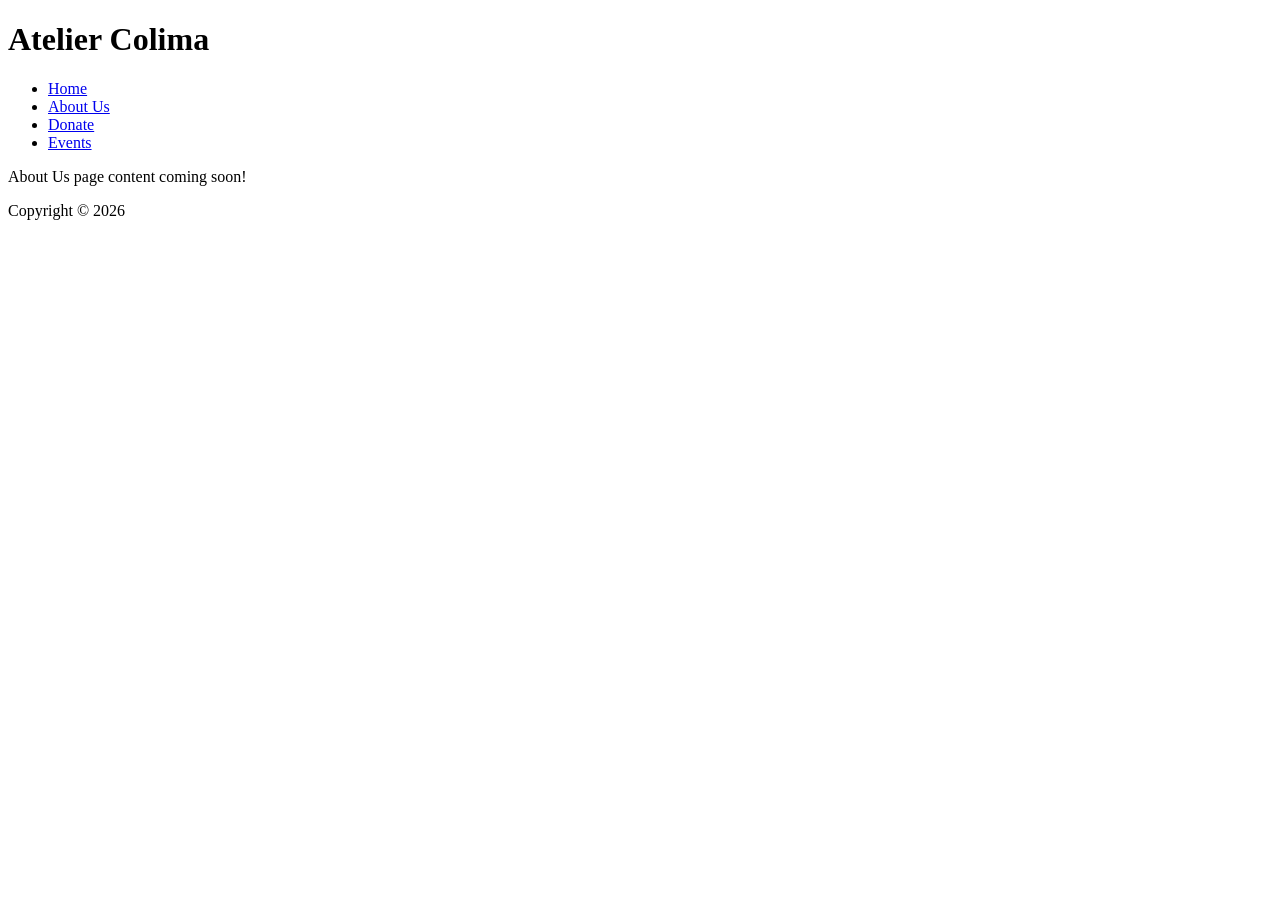
==== about.html @ ab4eb9ea "Added three pages, HTML scaffold, and navigation links" ====
<!DOCTYPE html>
<html lang="en">
<head>
    <meta charset="UTF-8">
    <meta name="viewport" content="width=device-width, initial-scale=1.0">
    
    <title>Atelier Colima Nonprofit</title>
</head>
<body>
    <header>
        <h1>Atelier Colima</h1>
    </header>

    <nav>
        <ul>
            <li><a href="index.html">Home</a></li>
            <li><a href="about.html">About Us</a></li>
            <li><a href="donate.html">Donate</a></li>
            <li><a href="events.html">Events</a></li>
        </ul>
    </nav>

    <main>
        <p>About Us page content coming soon!</p>
    </main>

    <footer>
        <p>Copyright &copy; 2026</p>
    </footer>
</body>
</html>
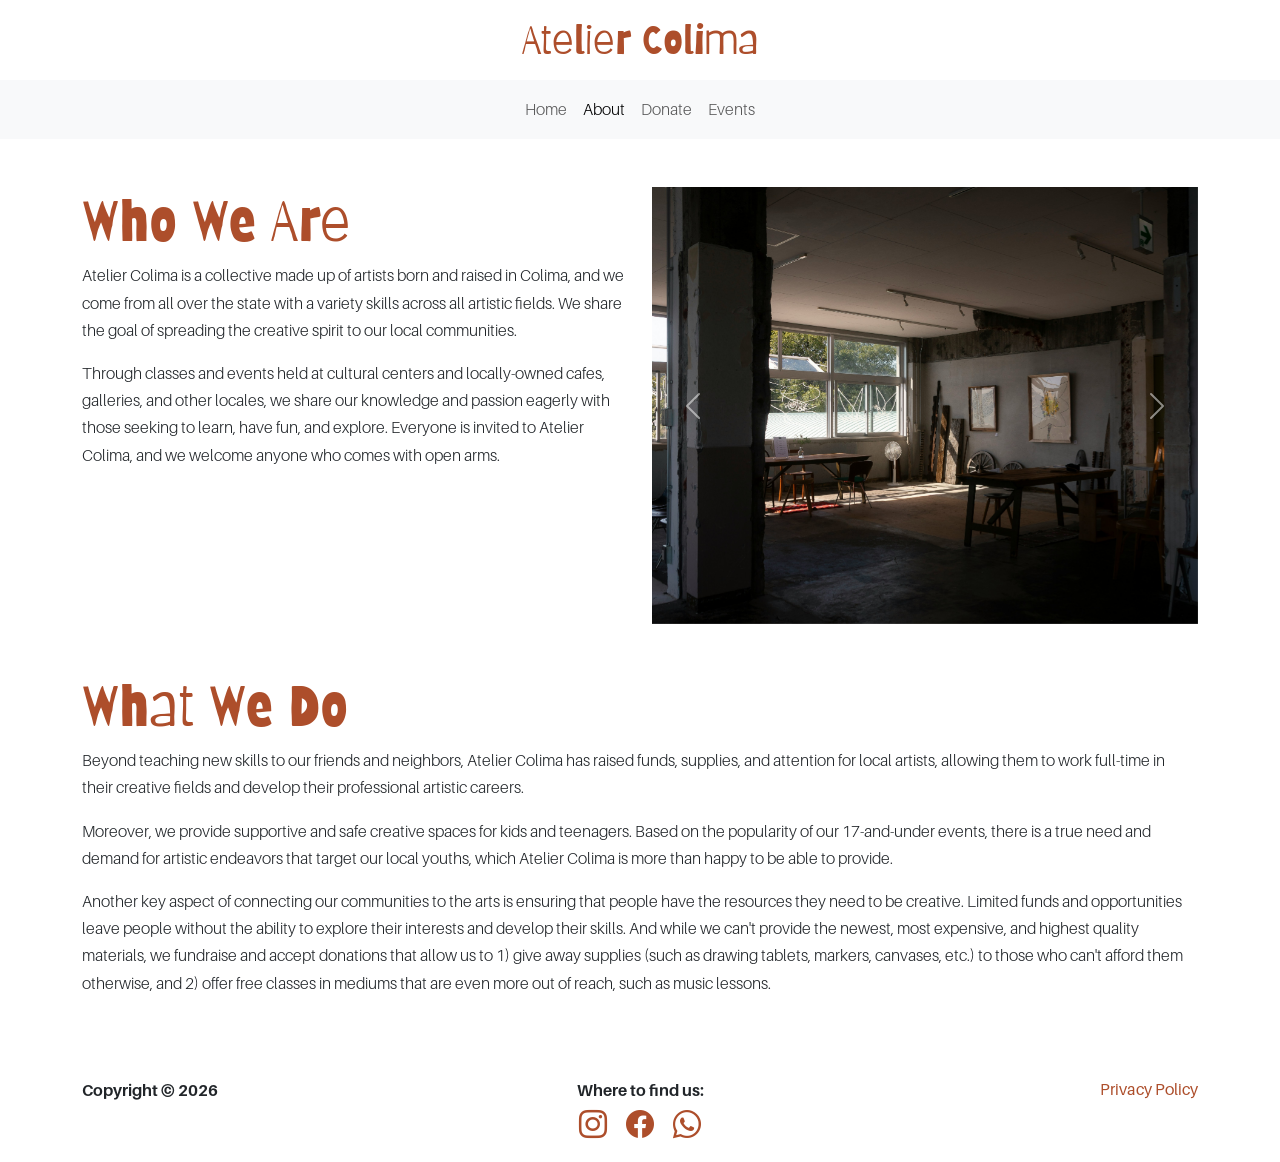
==== commit 33092707: "Added page content, fonts, images, and Bootstrap components to website" ====
--- a/about.html
+++ b/about.html
@@ -5,27 +5,142 @@
     <meta name="viewport" content="width=device-width, initial-scale=1.0">
     
     <title>Atelier Colima Nonprofit</title>
+
+    <link href="https://cdn.jsdelivr.net/npm/bootstrap@5.3.8/dist/css/bootstrap.min.css" rel="stylesheet" integrity="sha384-sRIl4kxILFvY47J16cr9ZwB07vP4J8+LH7qKQnuqkuIAvNWLzeN8tE5YBujZqJLB" crossorigin="anonymous">
+
+    <link rel="stylesheet" href="https://cdn.jsdelivr.net/npm/bootstrap-icons@1.13.1/font/bootstrap-icons.min.css">
+
+    <link rel="stylesheet" href="css/styles.css">
 </head>
-<body>
+<body class="d-flex flex-column min-vh-100">
     <header>
-        <h1>Atelier Colima</h1>
+        <div class="container py-3">
+            <div class="row">
+                <div class="col">
+                    <h1 class="display-6 text-center mb-0">Atelier Colima</h1>
+                </div>
+            </div>
+        </div>
     </header>
 
-    <nav>
-        <ul>
-            <li><a href="index.html">Home</a></li>
-            <li><a href="about.html">About Us</a></li>
-            <li><a href="donate.html">Donate</a></li>
-            <li><a href="events.html">Events</a></li>
-        </ul>
+    <nav class="navbar navbar-expand-md bg-body-tertiary">
+        <div class="container-fluid">
+            <button class="navbar-toggler" type="button" data-bs-toggle="collapse" data-bs-target="#navbarNav" aria-controls="navbarNav" aria-expanded="false" aria-label="Toggle navigation">
+                <span class="navbar-toggler-icon"></span>
+            </button>
+
+            <div class="collapse navbar-collapse justify-content-center" id="navbarNav">
+                <ul class="navbar-nav">
+                    <li class="nav-item">
+                        <a class="nav-link" href="index.html">Home</a>
+                    </li>
+                    <li class="nav-item">
+                        <a class="nav-link active" aria-current="page" href="about.html">About</a>
+                    </li>
+                    <li class="nav-item">
+                        <a class="nav-link" href="donate.html">Donate</a>
+                    </li>
+                    <li class="nav-item">
+                        <a class="nav-link" href="events.html">Events</a>
+                    </li>
+                </ul>
+            </div>
+        </div>
     </nav>
 
-    <main>
-        <p>About Us page content coming soon!</p>
+
+    <main class="flex-grow-1">
+        <section class="my-5">
+            <div class="container">
+                <div class="row">
+                    <div class="col-md-6">
+                        <h2 class="display-4">Who We Are</h2>
+
+                        <p>Atelier Colima is a collective made up of artists born and raised in Colima, and we come from all over the state with a variety skills across all artistic fields. We share the goal of spreading the creative spirit to our local communities.</p>
+
+                        <p>Through classes and events held at cultural centers and locally-owned cafes, galleries, and other locales, we share our knowledge and passion eagerly with those seeking to learn, have fun, and explore. Everyone is invited to Atelier Colima, and we welcome anyone who comes with open arms.</p>
+                    </div>
+
+                    <div class="col-md-6">
+                        <div id="carouselExample" class="carousel slide">
+                            <div class="carousel-inner">
+                                <div class="carousel-item active">
+                                    <img src="https://ccmx290.github.io/nonprofit-website-martinez/media/art-studio.jpg" class="d-block w-100" alt="Dimly-lit art studio with large windows in the back.">
+                                </div>
+
+                                <div class="carousel-item">
+                                    <img src="https://ccmx290.github.io/nonprofit-website-martinez/media/pottery-class.jpg" class="d-block w-100" alt="Close up of a person's hands sculpting a small clay bowl.">
+                                </div>
+
+                                <div class="carousel-item">
+                                    <img src="https://ccmx290.github.io/nonprofit-website-martinez/media/casa-de-la-cultura-colima.jpg" class="d-block w-100" alt="Street view of the Casa de la Cultura in Colima.">
+                                </div>
+
+                                <div class="carousel-item">
+                                    <img src="https://ccmx290.github.io/nonprofit-website-martinez/media/colima-cafe.jpg" class="d-block w-100" alt="Street view of a small coffee shop.">
+                                </div>
+
+                                <div class="carousel-item">
+                                    <img src="https://ccmx290.github.io/nonprofit-website-martinez/media/cocoa-mug.jpg" class="d-block w-100" alt="Close up of a terracotta mug with a face carved into the front, filled with a hot beverage.">
+                                </div>
+                            </div>
+    
+                            <button class="carousel-control-prev" type="button" data-bs-target="#carouselExample" data-bs-slide="prev">
+                                <span class="carousel-control-prev-icon" aria-hidden="true"></span>
+                                <span class="visually-hidden">Previous</span>
+                            </button>
+    
+                            <button class="carousel-control-next" type="button" data-bs-target="#carouselExample" data-bs-slide="next">
+                                <span class="carousel-control-next-icon" aria-hidden="true"></span>
+                                <span class="visually-hidden">Next</span>
+                            </button>
+                        </div>
+                    </div>
+                </div>
+            </div>
+        </section>
+
+        <section class="mb-5">
+            <div class="container">
+                <div class="row">
+                    <div class="col">
+                        <h2 class="display-4">What We Do</h2>
+
+                        <p>Beyond teaching new skills to our friends and neighbors, Atelier Colima has raised funds, supplies, and attention for local artists, allowing them to work full-time in their creative fields and develop their professional artistic careers.</p>
+
+                        <p>Moreover, we provide supportive and safe creative spaces for kids and teenagers. Based on the popularity of our 17-and-under events, there is a true need and demand for artistic endeavors that target our local youths, which Atelier Colima is more than happy to be able to provide.</p>
+
+                        <p>Another key aspect of connecting our communities to the arts is ensuring that people have the resources they need to be creative. Limited funds and opportunities leave people without the ability to explore their interests and develop their skills. And while we can't provide the newest, most expensive, and highest quality materials, we fundraise and accept donations that allow us to 1&#41; give away supplies &#40;such as drawing tablets, markers, canvases, etc.&#41; to those who can't afford them otherwise, and 2&#41; offer free classes in mediums that are even more out of reach, such as music lessons.</p>
+                    </div>
+                </div>
+            </div>
+        </section>
     </main>
 
-    <footer>
-        <p>Copyright &copy; 2026</p>
+    <footer class="footer mt-auto py-3 fw-semibold">
+        <div class="container">
+            <div class="row">
+                <div class="col col-md-3">
+                    <p class="mb-0">Copyright &copy; 2026</p>
+                </div>
+
+                <div class="soc-med col col-md-6 text-center">
+                    <p class="mb-0">Where to find us:</p>
+
+                    <div class="text-decoration-none mb-0">
+                        <a href="#"><i class="bi bi-instagram fs-3 me-3"></i></a>
+                        <a href="#"><i class="bi bi-facebook fs-3 me-3"></i></a>
+                        <a href="#"><i class="bi bi-whatsapp fs-3"></i></a>
+                    </div>
+                </div>
+
+                <div class="col col-md-3 text-end">
+                    <a class="text-decoration-none mb-0" href="#">Privacy Policy</a>
+                </div>
+            </div>
+        </div>
     </footer>
+
+    <script src="https://cdn.jsdelivr.net/npm/bootstrap@5.3.8/dist/js/bootstrap.bundle.min.js" integrity="sha384-FKyoEForCGlyvwx9Hj09JcYn3nv7wiPVlz7YYwJrWVcXK/BmnVDxM+D2scQbITxI" crossorigin="anonymous"></script>
 </body>
 </html>
--- a/css/styles.css
+++ b/css/styles.css
@@ -0,0 +1,160 @@
+/*  ====================
+    Fonts
+==================== */
+@font-face {
+    font-family: "Aileron";
+    src: url("../fonts/Aileron-Light.woff2") format("woff2");
+    src: url("../fonts/Aileron-Light.otf") format("opentype");
+    font-weight: 300;
+}
+
+@font-face {
+    font-family: "Aileron";
+    src: url("../fonts/Aileron-Regular.woff2") format("woff2");
+    src: url("../fonts/Aileron-Regular.otf") format("opentype");
+    font-weight: 400;
+}
+
+@font-face {
+    font-family: "Aileron";
+    src: url("../fonts/Aileron-Bold.woff2") format("woff2");
+    src: url("../fonts/Aileron-Bold.otf") format("opentype");
+    font-weight: 700;
+}
+
+@font-face {
+    font-family: "Aileron";
+    src: url("../fonts/Aileron-Heavy.woff2") format("woff2");
+    src: url("../fonts/Aileron-Heavy.otf") format("opentype");
+    font-weight: 800;
+}
+
+@font-face {
+    font-family: "Barriecito";
+    src: url("../fonts/Barriecito-Regular.woff2") format("woff2");
+    src: url("../fonts/Barriecito-Regular.woff") format("woff");
+    src: url("../fonts/Barriecito-Regular.ttf") format("truetype");
+    font-weight: normal;
+}
+
+
+/*  ====================
+    Base Styles
+==================== */
+body {
+    font-family: "Aileron", system-ui, -apple-system, BlinkMacSystemFont, 'Segoe UI', 'Open Sans', 'Helvetica Neue', sans-serif;
+
+    font-weight: 300;
+}
+
+li,
+p {
+    line-height: 1.7;
+}
+
+::selection {
+    color: #ffffff;
+    background-color: #446c87;
+}
+
+
+/*  ====================
+    Images
+==================== */
+.hero {
+    padding: 15em 0;
+
+    background: linear-gradient(to bottom, #446c8773, #30495a60), url("https://ccmx290.github.io/nonprofit-website-martinez/media/banners.jpg");
+    background-size: cover;
+    background-position: center;
+    background-repeat: no-repeat;
+}
+
+.donate-img {
+    padding: 7em 0;
+
+    background: linear-gradient(to bottom, #446c8773, #30495a60), url("https://ccmx290.github.io/nonprofit-website-martinez/media/colima-volcanos.jpg");
+    background-size: cover;
+    background-position: center;
+    background-repeat: no-repeat;
+}
+
+
+/*  ====================
+    Typography
+==================== */
+h1, h2,
+.tagline,
+.donate-img {
+    font-family: "Barriecito", "Aileron", system-ui, -apple-system, BlinkMacSystemFont, 'Segoe UI', 'Open Sans', 'Helvetica Neue', sans-serif; 
+}
+
+h1, h2, h3, h4, h5, h6 {
+    color: #ad4e2b !important;
+}
+
+
+/*  ====================
+    Links
+==================== */
+a {
+    color: #446c87;
+    font-weight: 400;
+}
+
+a:hover {
+    color: #30495a;
+    text-decoration: none;
+}
+
+a:active {
+    color: #162631;
+}
+
+a:focus-visible {
+    color: #30495a;
+    outline: 2px solid #30495a;
+    background-color: #eff6fa;
+    text-decoration: none;
+}
+
+footer a {
+    color: #ad4e2b;
+}
+
+footer a:hover {
+    text-decoration: underline !important;
+    color: #722d13;
+}
+
+
+/*  ====================
+    Forms & Buttons
+==================== */
+input,
+textarea,
+button {
+    font-weight: 300 !important;
+    font-family: inherit !important;
+}
+
+input:hover,
+input:focus,
+textarea:hover,
+textarea:focus{
+    outline: 2px solid #30495a !important;
+}
+
+.btn-primary {
+    background-color: #446c87;
+    border-color: #446c87;
+}
+
+.btn:active {
+    background-color: #162631 !important;
+}
+
+.btn:hover,
+.btn:focus {
+    background-color: #30495a;
+}
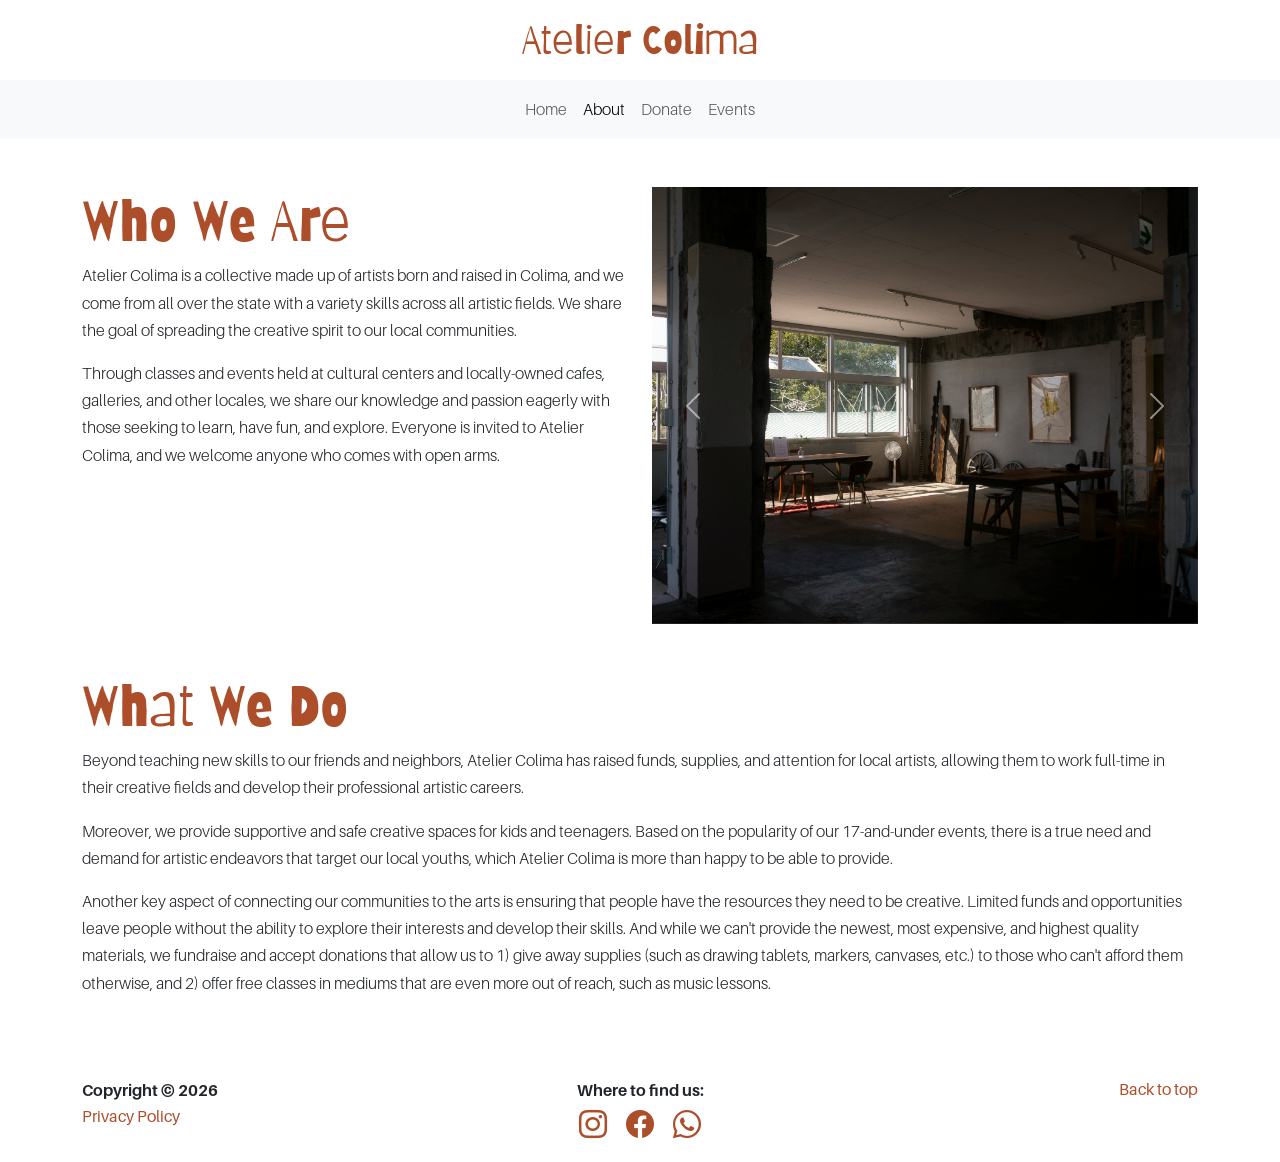
==== commit 8f6a0fb6: "Added "Back to Top" link in footer; relocated "Privacy Policy" link" ====
--- a/about.html
+++ b/about.html
@@ -13,11 +13,13 @@
     <link rel="stylesheet" href="css/styles.css">
 </head>
 <body class="d-flex flex-column min-vh-100">
+    <div id="top"></div>
+
     <header>
         <div class="container py-3">
             <div class="row">
                 <div class="col">
-                    <h1 class="display-6 text-center mb-0">Atelier Colima</h1>
+                    <h1 class="display-6 text-center mb-0"><a href="index.html">Atelier Colima</a></h1>
                 </div>
             </div>
         </div>
@@ -122,6 +124,7 @@
             <div class="row">
                 <div class="col col-md-3">
                     <p class="mb-0">Copyright &copy; 2026</p>
+                    <a class="text-decoration-none mb-0" href="#">Privacy Policy</a>
                 </div>
 
                 <div class="soc-med col col-md-6 text-center">
@@ -135,7 +138,7 @@
                 </div>
 
                 <div class="col col-md-3 text-end">
-                    <a class="text-decoration-none mb-0" href="#">Privacy Policy</a>
+                    <a href="#top" class="text-decoration-none">Back to top</a>
                 </div>
             </div>
         </div>
--- a/css/styles.css
+++ b/css/styles.css
@@ -127,6 +127,12 @@
     color: #722d13;
 }
 
+/* Adds link to website/brand name so clicking on it leads back to the home page, as an additional form of navigation */
+h1 a {
+    color: #ad4e2b;
+    text-decoration: none;
+}
+
 
 /*  ====================
     Forms & Buttons
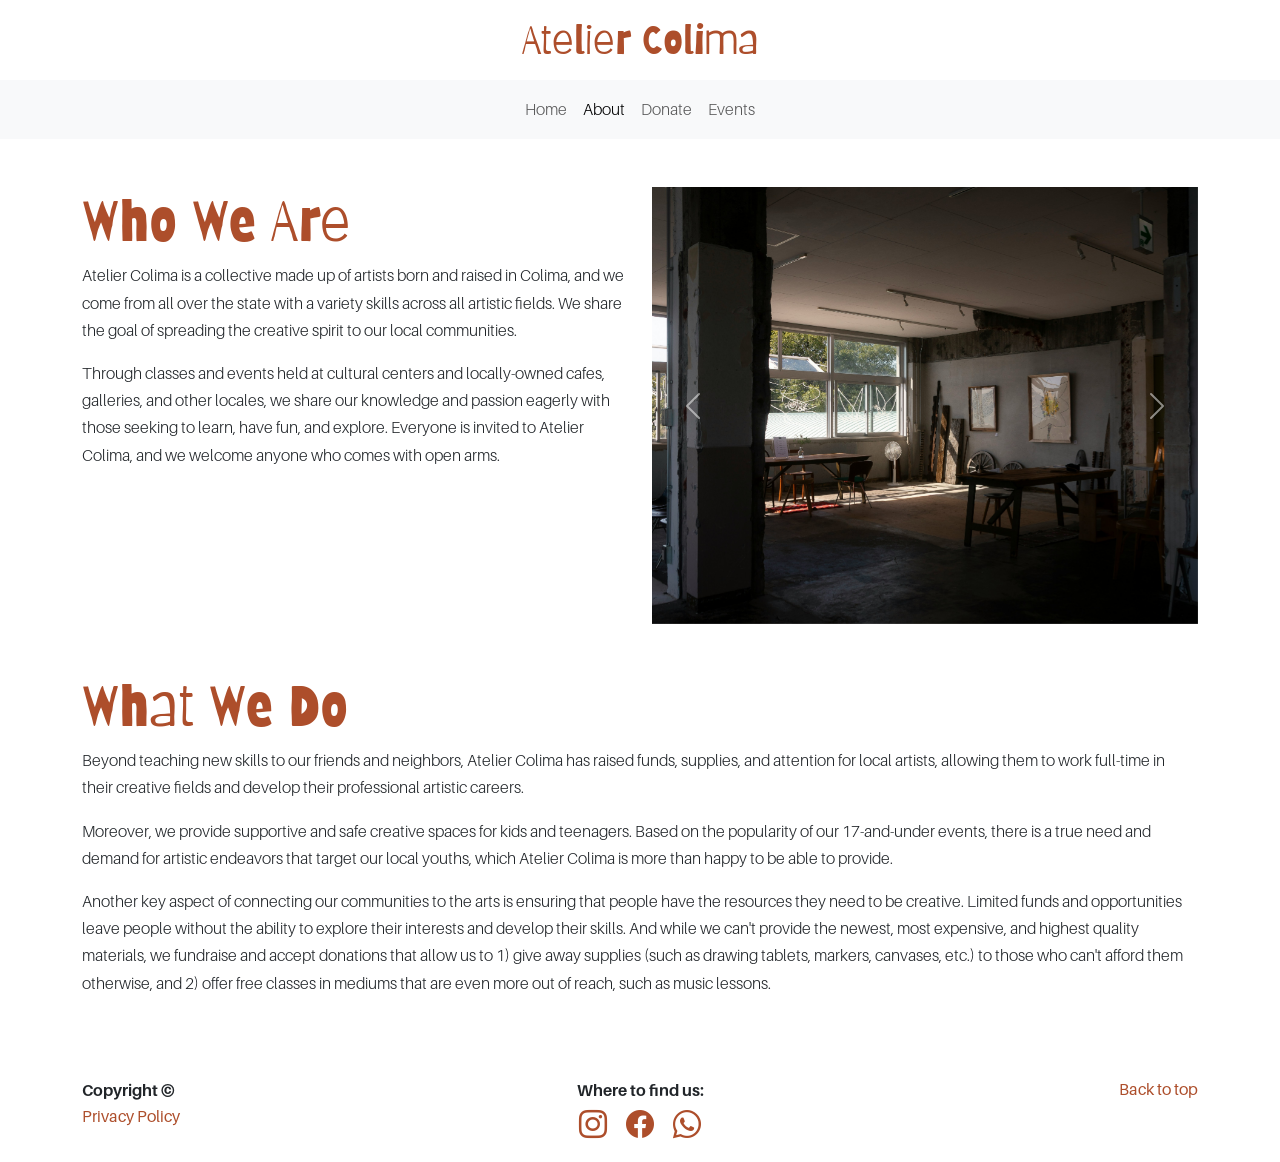
==== commit 29e78b16: "Added media query to fix odd wrapping with social media icons;" ====
--- a/about.html
+++ b/about.html
@@ -123,14 +123,14 @@
         <div class="container">
             <div class="row">
                 <div class="col col-md-3">
-                    <p class="mb-0">Copyright &copy; 2026</p>
+                    <p class="mb-0">Copyright &copy; <?php echo date("Y"); ?></p>
                     <a class="text-decoration-none mb-0" href="#">Privacy Policy</a>
                 </div>
 
                 <div class="soc-med col col-md-6 text-center">
                     <p class="mb-0">Where to find us:</p>
 
-                    <div class="text-decoration-none mb-0">
+                    <div class="socmed-icons text-decoration-none mb-0">
                         <a href="#"><i class="bi bi-instagram fs-3 me-3"></i></a>
                         <a href="#"><i class="bi bi-facebook fs-3 me-3"></i></a>
                         <a href="#"><i class="bi bi-whatsapp fs-3"></i></a>
--- a/css/styles.css
+++ b/css/styles.css
@@ -163,4 +163,29 @@
 .btn:hover,
 .btn:focus {
     background-color: #30495a;
+}
+
+
+/*  ====================
+    Form Fields Error Messages
+==================== */
+.error {
+    color: rgb(218, 1, 1);
+}
+
+#radioError {
+    display: block;
+    margin-bottom: 1rem;
+}
+
+
+/*  ====================
+    Media Query
+==================== */
+/* Prevents social media icons from wrapping ackwardly at narrower screen sizes */
+@media screen and (max-width: 400px) {
+    .socmed-icons {
+        display: flex;
+        flex-wrap: nowrap;
+    }
 }
